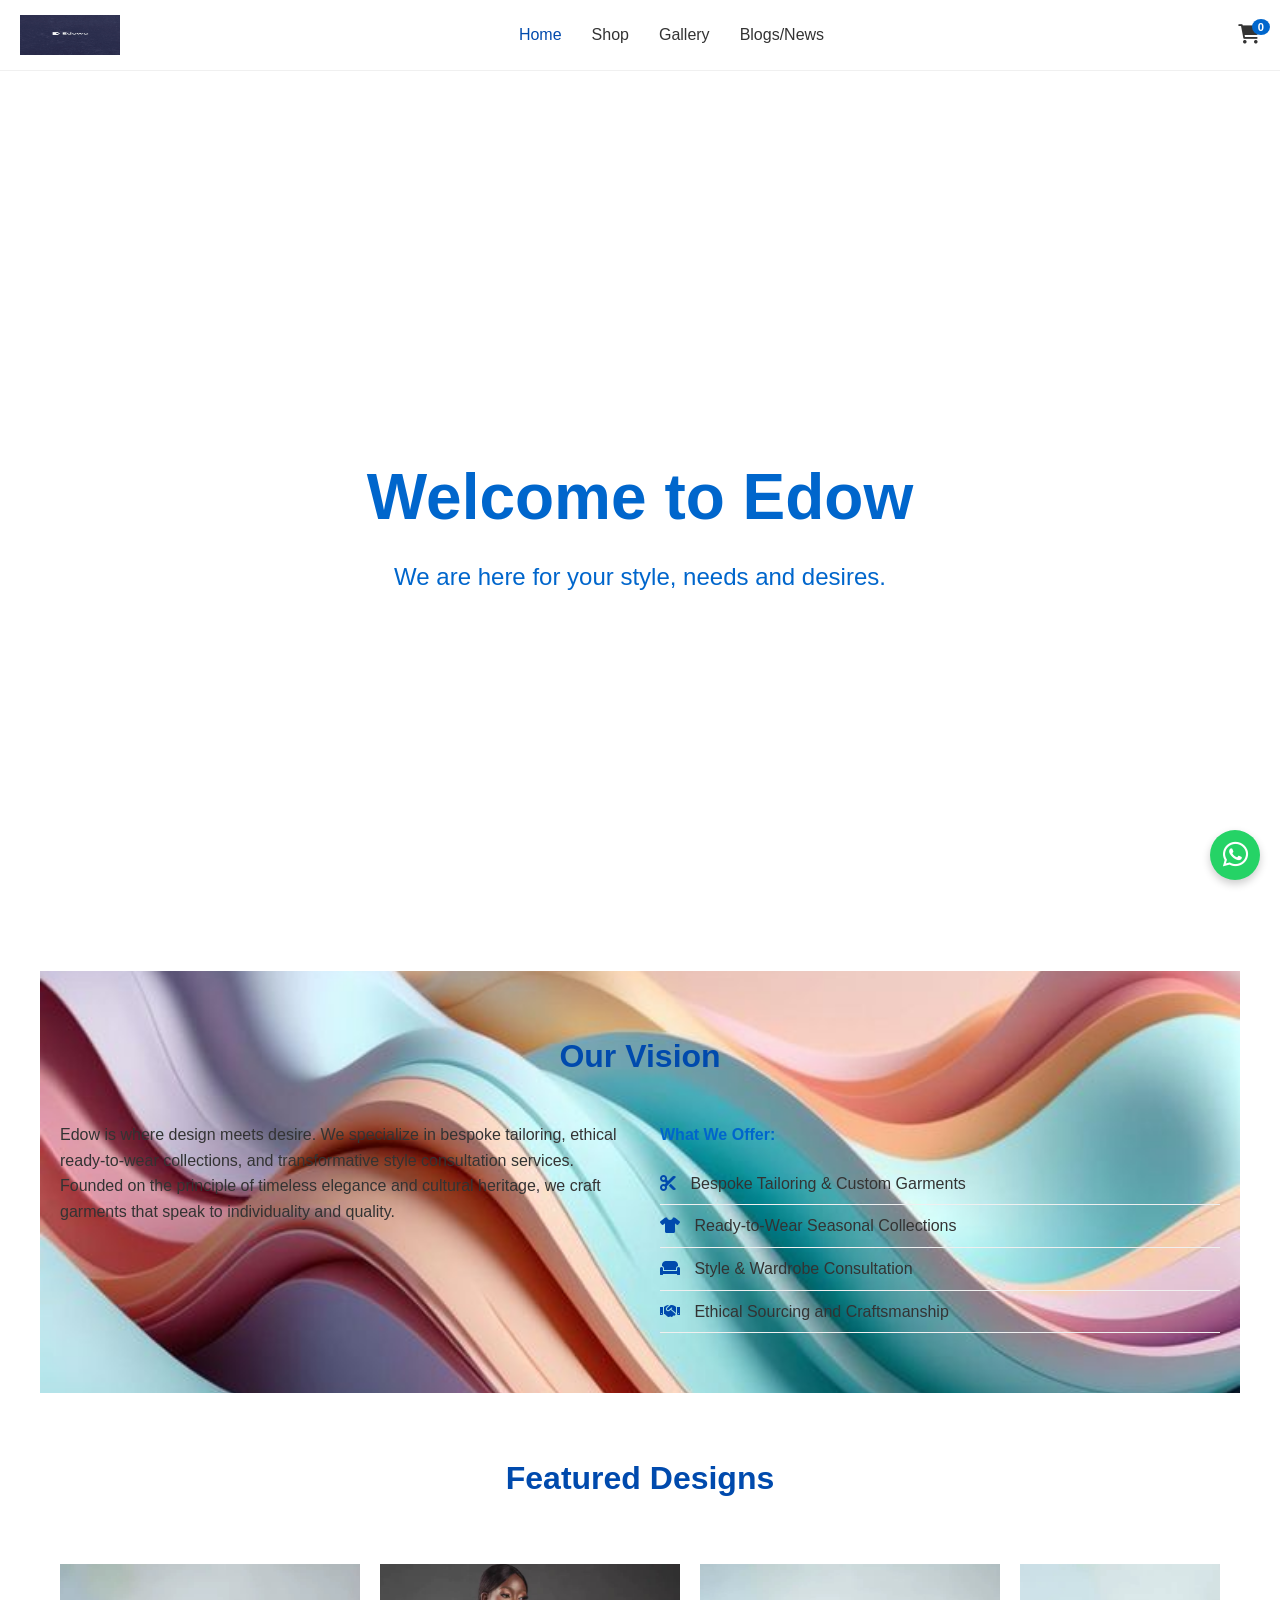
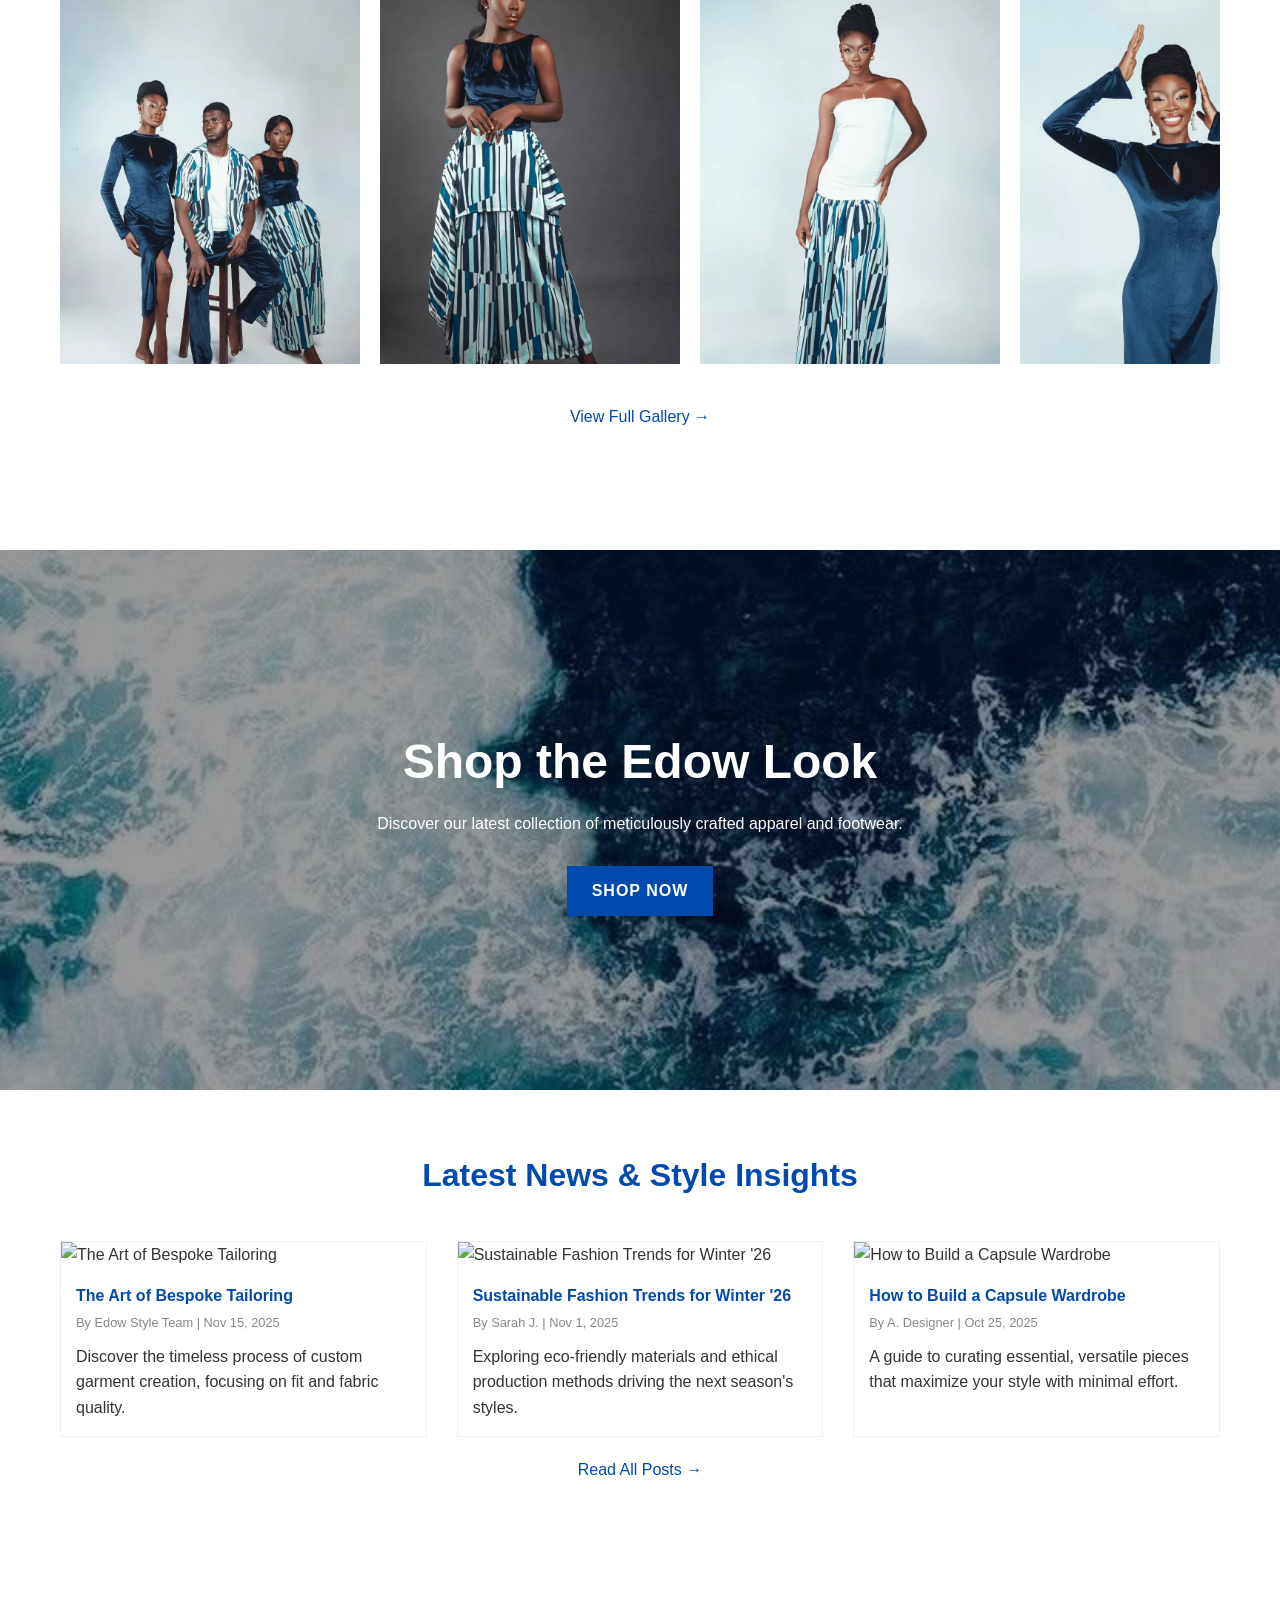
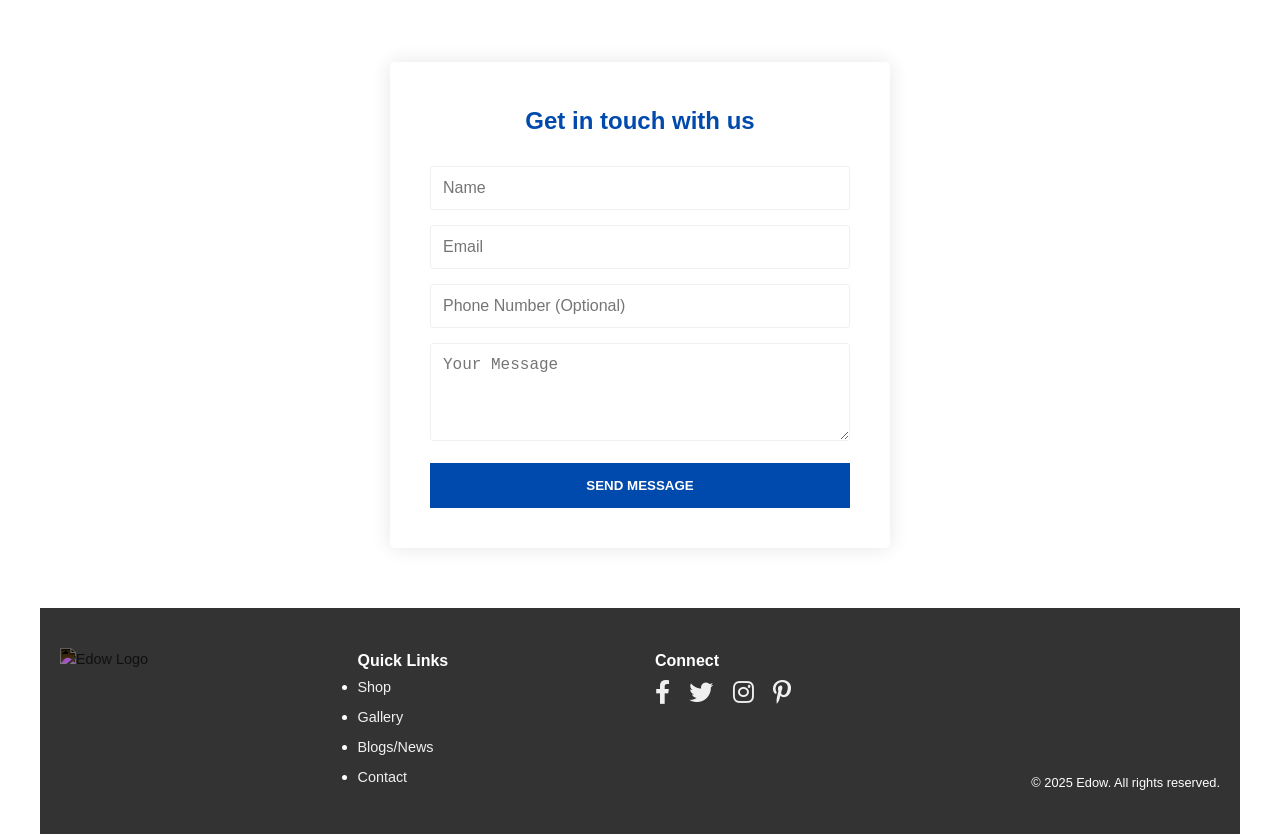
==== index.html @ d836643f "first commit" ====
<!DOCTYPE html>
<html lang="en">
  <head>
    <meta charset="UTF-8" />
    <meta name="viewport" content="width=device-width, initial-scale=1.0" />
    <title>Edow | Welcome to Edow Fashion</title>
    <link rel="stylesheet" href="./CSS/style.css" />
    <link
      rel="stylesheet"
      href="https://cdnjs.cloudflare.com/ajax/libs/font-awesome/6.0.0-beta3/css/all.min.css"
    />
  </head>
  <body>
    <a
      href="https://wa.me/yournumber"
      target="_blank"
      rel="noopener noreferrer"
      class="whatsapp-sticky"
      aria-label="Chat with us on WhatsApp"
    >
      <i class="fab fa-whatsapp"></i>
    </a>

    <header class="main-header">
      <div class="logo">
        <a href="./index.html">
          <img src="./Assests/logo2.jpeg" alt="Edow Logo" width="100" />
        </a>
      </div>
      <nav class="main-nav">
        <ul class="nav-list">
          <li><a href="./index.html" class="active">Home</a></li>
          <li><a href="./shop.html">Shop</a></li>
          <li><a href="./gallery.html">Gallery</a></li>
          <li><a href="./blog.html">Blogs/News</a></li>
        </ul>
      </nav>
      <div class="header-actions">
        <button class="cart-button" aria-label="View Shopping Cart">
          <i class="fas fa-shopping-cart"></i>
          <span id="cart-count">0</span>
        </button>
        <button class="menu-toggle" aria-label="Toggle Navigation Menu">
          <i class="fas fa-bars"></i>
        </button>
      </div>
    </header>

    <main>
      <section class="hero-section">
        <video autoplay muted loop id="hero-video" class="video-background">
          <source src="./Assests/background video.mp4" type="video/mp4" />
          Your browser does not support the video tag.
        </video>
        <div class="hero-content">
          <h1 class="floating-text">Welcome to Edow</h1>
          <h2 class="floating-text">
            We are here for your style, needs and desires.
          </h2>
        </div>
      </section>

      <section class="about-section content-padding">
        <h3>Our Vision</h3>
        <div class="about-grid">
          <div class="about-info">
            <p>
              Edow is where design meets desire. We specialize in bespoke
              tailoring, ethical ready-to-wear collections, and transformative
              style consultation services. Founded on the principle of timeless
              elegance and cultural heritage, we craft garments that speak to
              individuality and quality.
            </p>
          </div>
          <div class="about-services">
            <h4>What We Offer:</h4>
            <ul>
              <li>
                <i class="fas fa-cut"></i> Bespoke Tailoring & Custom Garments
              </li>
              <li>
                <i class="fas fa-tshirt"></i> Ready-to-Wear Seasonal Collections
              </li>
              <li>
                <i class="fas fa-couch"></i> Style & Wardrobe Consultation
              </li>
              <li>
                <i class="fas fa-handshake"></i> Ethical Sourcing and
                Craftsmanship
              </li>
            </ul>
          </div>
        </div>
      </section>

      <section class="gallery-preview content-padding">
        <h3>Featured Designs</h3>
        <div class="horizontal-scroll-gallery" id="home-gallery">
          <div class="gallery-item">
            <img src="./Assests/gallery1.jpeg" alt="Gallery item 1" />
          </div>
          <div class="gallery-item">
            <img src="./Assests/gallery2.jpeg" alt="Gallery item 2" />
          </div>
          <div class="gallery-item">
            <img src="./Assests/gallery3.jpeg" alt="Gallery item 3" />
          </div>
          <div class="gallery-item">
            <img src="./Assests/gallery4.jpeg" alt="Gallery item 4" />
          </div>
          <div class="gallery-item">
            <img src="./Assests/gallery5.jpeg" alt="Gallery item 5" />
          </div>
        </div>
        <p class="section-link">
          <a href="./gallery.html">View Full Gallery &rarr;</a>
        </p>
      </section>

      <section class="shop-preview">
        <div class="shop-slideshow" id="shop-slideshow">
          <div class="shop-content-overlay">
            <h1>Shop the Edow Look</h1>
            <p>
              Discover our latest collection of meticulously crafted apparel and
              footwear.
            </p>
            <a href="./shop.html" class="cta-button">SHOP NOW</a>
          </div>
        </div>
      </section>

      <section class="blog-preview content-padding">
        <h3>Latest News & Style Insights</h3>
        <div class="blog-grid" id="blog-preview-container"></div>
        <p class="section-link">
          <a href="./blog.html">Read All Posts &rarr;</a>
        </p>
      </section>

      <section
        class="contact-section"
        style="background-image: url(./Assests/background\ img3.jpeg)"
      >
        <div class="contact-overlay">
          <h1>Get in touch with us</h1>
          <form id="contact-form">
            <input type="text" name="name" placeholder="Name" required />
            <input type="email" name="email" placeholder="Email" required />
            <input
              type="tel"
              name="phone"
              placeholder="Phone Number (Optional)"
            />
            <textarea
              name="message"
              placeholder="Your Message"
              rows="4"
              required
            ></textarea>
            <button type="submit" class="submit-button">Send Message</button>
          </form>
        </div>
      </section>
    </main>

    <footer class="main-footer">
      <div class="footer-logo">
        <a href="./index.html">
          <img src="edow_logo_white.png" alt="Edow Logo" />
        </a>
      </div>
      <div class="footer-links">
        <h4>Quick Links</h4>
        <ul>
          <li><a href="./shop.html">Shop</a></li>
          <li><a href="./gallery.html">Gallery</a></li>
          <li><a href="./blog.html">Blogs/News</a></li>
          <li><a href="#contact-form">Contact</a></li>
        </ul>
      </div>
      <div class="footer-social">
        <h4>Connect</h4>
        <a href="#" target="_blank" aria-label="Facebook"
          ><i class="fab fa-facebook-f"></i
        ></a>
        <a href="#" target="_blank" aria-label="Twitter"
          ><i class="fab fa-twitter"></i
        ></a>
        <a href="#" target="_blank" aria-label="Instagram"
          ><i class="fab fa-instagram"></i
        ></a>
        <a href="#" target="_blank" aria-label="Pinterest"
          ><i class="fab fa-pinterest-p"></i
        ></a>
      </div>
      <div class="footer-copyright">
        <p>&copy; 2025 Edow. All rights reserved.</p>
      </div>
    </footer>

    <div id="blogModal" class="modal">
      <div class="modal-content">
        <span class="close-button">&times;</span>
        <h2 id="modal-title"></h2>
        <p class="modal-meta">
          By <span id="modal-author"></span> on <span id="modal-date"></span>
        </p>
        <div id="modal-body"></div>
        <a href="blog.html" class="cta-button read-more-modal"
          >Read Full Article &rarr;</a
        >
      </div>
    </div>

    <script src="./JavaScript/apps.js"></script>
  </body>
</html>
---- CSS/style.css ----
/* ---------------------------------- */
/* CSS Variables & Global Resets      */
/* ---------------------------------- */
:root {
  --color-primary: #004aad; /* Deep Blue */
  --color-secondary: #0066cc; /* Vibrant Blue (Accent/Hover) */
  --color-light: #ffffff; /* Pure White */
  --color-dark: #333333; /* Dark Text */
  --color-hover: #f0f0f0; /* Light Hover Background */
  --font-stack: "Arial", sans-serif;
  --max-width: 1200px;
  --content-padding: 60px;
}

* {
  margin: 0;
  padding: 0;
  box-sizing: border-box;
}

body {
  font-family: var(--font-stack);
  line-height: 1.6;
  color: var(--color-dark);
  background-color: var(--color-light);
}

a {
  text-decoration: none;
  color: var(--color-primary);
  transition: color 0.3s ease;
}

a:hover {
  color: var(--color-secondary);
}

.content-padding {
  max-width: var(--max-width);
  margin: 0 auto;
  padding: var(--content-padding) 20px;
}

.cta-button {
  display: inline-block;
  padding: 12px 25px;
  background-color: var(--color-primary);
  color: var(--color-light);
  border: none;
  cursor: pointer;
  text-transform: uppercase;
  font-weight: bold;
  letter-spacing: 1px;
  transition: background-color 0.3s ease;
}

.cta-button:hover {
  background-color: var(--color-secondary);
  color: var(--color-light);
}

/* ---------------------------------- */
/* Header & Navigation                */
/* ---------------------------------- */
.main-header {
  display: flex;
  justify-content: space-between;
  align-items: center;
  padding: 15px 20px;
  background-color: var(--color-light);
  border-bottom: 1px solid var(--color-hover);
  position: sticky;
  top: 0;
  z-index: 1000;
}

.main-header .logo img {
  height: 40px; /* Adjust as needed */
  vertical-align: middle;
}

.nav-list {
  list-style: none;
  display: flex;
}

.nav-list a {
  padding: 10px 15px;
  color: var(--color-dark);
  font-weight: 500;
}

.nav-list a:hover,
.nav-list a.active {
  color: var(--color-primary);
}

.header-actions {
  display: flex;
  align-items: center;
}

.cart-button,
.menu-toggle {
  background: none;
  border: none;
  font-size: 1.2rem;
  cursor: pointer;
  color: var(--color-dark);
  margin-left: 15px;
  position: relative;
}

.cart-button #cart-count {
  position: absolute;
  top: -5px;
  right: -10px;
  background-color: var(--color-secondary);
  color: var(--color-light);
  border-radius: 50%;
  padding: 2px 6px;
  font-size: 0.7rem;
  font-weight: bold;
}

.menu-toggle {
  display: none; /* Hidden on desktop */
}

/* ---------------------------------- */
/* Hero Section                       */
/* ---------------------------------- */
.hero-section {
  position: relative;
  height: 100vh;
  display: flex;
  justify-content: center;
  align-items: center;
  overflow: hidden;
  text-align: center;
}

.video-background {
  position: absolute;
  top: 0;
  left: 0;
  width: 100%;
  height: 100%;
  object-fit: cover;
  z-index: 1;
}

.hero-content {
  position: relative;
  z-index: 2;
  color: var(--color-secondary); /* Text color is cream */
  /* --- REMOVED BOX BACKGROUND AS REQUESTED --- */
  background-color: transparent;
  padding: 0; /* Remove padding associated with the box */
}

.hero-content h1 {
  font-size: 4rem;
  margin-bottom: 10px;
}

.hero-content h2 {
  font-size: 1.5rem;
  font-weight: normal;
}

/* Floating Animation Keyframes */
@keyframes float {
  0% {
    transform: translateY(0px);
    opacity: 0.9;
  }
  50% {
    transform: translateY(-5px);
    opacity: 1;
  }
  100% {
    transform: translateY(0px);
    opacity: 0.9;
  }
}

.floating-text {
  animation: float 4s ease-in-out infinite;
}
.floating-text:nth-child(2) {
  animation-delay: 0.5s; /* Stagger the animation */
}

/* ---------------------------------- */
/* Sections: About, Gallery, Blog     */
/* ---------------------------------- */
h3 {
  text-align: center;
  font-size: 2rem;
  margin-bottom: 40px;
  color: var(--color-primary);
}

/* About Section */
.about-section {
  text-align: center;
  background: url(../Assests/Background\ img1.jpeg) no-repeat center
    center/cover;
}

.about-grid {
  display: flex;
  gap: 40px;
  text-align: left;
}

.about-info,
.about-services {
  flex: 1;
}

.about-services h4 {
  margin-bottom: 15px;
  color: var(--color-secondary);
}

.about-services ul {
  list-style: none;
}

.about-services ul li {
  padding: 8px 0;
  border-bottom: 1px solid var(--color-hover);
}

.about-services ul li i {
  color: var(--color-primary);
  margin-right: 10px;
}

/* Gallery Preview */
.horizontal-scroll-gallery {
  display: flex;
  overflow-x: scroll;
  padding: 20px 0;
  gap: 20px;
  /* Hide scrollbar for aesthetics */
  -ms-overflow-style: none; /* IE and Edge */
}

/* Feature query: apply 'scrollbar-width' only where the browser supports it (e.g., Firefox) */
@supports (scrollbar-width: none) {
  .horizontal-scroll-gallery {
    scrollbar-width: none; /* Firefox */
  }
}

.horizontal-scroll-gallery::-webkit-scrollbar {
  display: none; /* Chrome, Safari, Opera */
}

.gallery-item {
  flex-shrink: 0;
  width: 300px; /* Fixed width for horizontal scroll items */
  cursor: pointer;
  overflow: hidden;
  position: relative;
}

.gallery-item img {
  width: 100%;
  height: 400px;
  object-fit: cover;
  display: block;
  transition: transform 0.3s ease;
}

.gallery-item:hover img {
  transform: scale(1.05); /* Subtle hover for the gallery image */
}

.section-link {
  text-align: center;
  margin-top: 20px;
}

/* Shop Preview (Slideshow) */
.shop-preview {
  height: 60vh;
  overflow: hidden;
  position: relative;
  background: url("../Assests/background\ img3.jpeg") no-repeat center center /
    cover;
  margin-top: var(--content-padding);
}

.shop-slideshow {
  width: 100%;
  height: 100%;
  background-size: cover;
  background-position: center;
  transition: background-image 1s ease-in-out; /* JavaScript handles the image change */
  animation: zoom-pan 20s infinite alternate; /* Subtle Ken Burns effect */
}

@keyframes zoom-pan {
  0% {
    transform: scale(1);
  }
  100% {
    transform: scale(1.05);
  }
}

.shop-content-overlay {
  position: absolute;
  top: 0;
  left: 0;
  width: 100%;
  height: 100%;
  background-color: rgba(0, 0, 0, 0.4);
  display: flex;
  flex-direction: column;
  justify-content: center;
  align-items: center;
  color: var(--color-light);
  text-align: center;
}

.shop-content-overlay h1 {
  font-size: 3rem;
  margin-bottom: 10px;
}

.shop-content-overlay p {
  margin-bottom: 30px;
}

/* Blog Preview */
.blog-grid {
  display: grid;
  grid-template-columns: repeat(3, 1fr);
  gap: 30px;
}

.blog-post-card {
  border: 1px solid var(--color-hover);
  overflow: hidden;
  cursor: pointer;
  transition: box-shadow 0.3s ease;
}

.blog-post-card:hover {
  box-shadow: 0 5px 15px rgba(0, 0, 0, 0.1);
}

.blog-post-card img {
  width: 100%;
  height: 200px;
  object-fit: cover;
}

.blog-content {
  padding: 15px;
}

.blog-content h4 {
  color: var(--color-primary);
  margin-bottom: 5px;
}

.blog-content small {
  display: block;
  color: #888;
  margin-bottom: 10px;
  font-size: 0.8rem;
}

/* ---------------------------------- */
/* Contact Section                    */
/* ---------------------------------- */
.contact-section {
  background-size: cover;
  background-position: center;
  background-attachment: fixed; /* Parallax effect */
  padding: var(--content-padding) 0;
  text-align: center;
  position: relative;
  margin-top: var(--content-padding);
}

.contact-overlay {
  background-color: rgba(255, 255, 255, 0.9);
  max-width: 500px;
  margin: 0 auto;
  padding: 40px;
  border-radius: 5px;
  box-shadow: 0 0 20px rgba(0, 0, 0, 0.1);
}

.contact-overlay h1 {
  color: var(--color-primary);
  margin-bottom: 25px;
}

#contact-form input[type="text"],
#contact-form input[type="email"],
#contact-form input[type="tel"],
#contact-form textarea {
  width: 100%;
  padding: 12px;
  margin-bottom: 15px;
  border: 1px solid var(--color-hover);
  border-radius: 3px;
  font-size: 1rem;
}

#contact-form textarea {
  resize: vertical;
}

.submit-button {
  width: 100%;
  padding: 15px;
  background-color: var(--color-primary);
  color: var(--color-light);
  border: none;
  text-transform: uppercase;
  font-weight: bold;
  cursor: pointer;
  transition: background-color 0.3s ease;
}

.submit-button:hover {
  background-color: var(--color-secondary);
}

/* ---------------------------------- */
/* Sticky WhatsApp                    */
/* ---------------------------------- */
.whatsapp-sticky {
  position: fixed;
  bottom: 20px;
  right: 20px;
  width: 50px;
  height: 50px;
  background-color: #25d366; /* WhatsApp Green */
  color: var(--color-light);
  border-radius: 50%;
  display: flex;
  justify-content: center;
  align-items: center;
  font-size: 1.8rem;
  box-shadow: 0 4px 8px rgba(0, 0, 0, 0.2);
  z-index: 100;
  transition: transform 0.3s ease;
}

.whatsapp-sticky:hover {
  transform: scale(1.1);
}

/* ---------------------------------- */
/* Footer                             */
/* ---------------------------------- */
.main-footer {
  background-color: var(--color-dark);
  color: var(--color-light);
  padding: 40px 20px;
  display: grid;
  grid-template-columns: 1fr 1fr 1fr 1fr;
  gap: 30px;
  max-width: var(--max-width);
  margin: 0 auto;
}

.footer-logo img {
  height: 40px;
  filter: invert(1); /* Makes the logo white against the dark background */
}

.main-footer a {
  color: var(--color-hover);
  display: block;
  margin-bottom: 5px;
  font-size: 0.9rem;
}

.main-footer a:hover {
  color: var(--color-primary);
}

.footer-social a {
  display: inline-block;
  font-size: 1.5rem;
  margin-right: 15px;
}

.footer-copyright {
  grid-column: 4 / 5; /* Position to the bottom right in the 4-column desktop grid */
  text-align: right;
  font-size: 0.8rem;
  align-self: flex-end;
}

/* ---------------------------------- */
/* Modal (Blog Preview)               */
/* ---------------------------------- */
.modal {
  display: none; /* Hidden by default */
  position: fixed;
  z-index: 2000;
  left: 0;
  top: 0;
  width: 100%;
  height: 100%;
  overflow: auto;
  background-color: rgba(0, 0, 0, 0.7);
}

.modal-content {
  background-color: var(--color-light);
  margin: 10% auto; /* 10% from the top and centered */
  padding: 30px;
  border: 1px solid #888;
  width: 80%;
  max-width: 700px;
  position: relative;
  animation-name: animatetop;
  animation-duration: 0.4s;
}

@keyframes animatetop {
  from {
    top: -300px;
    opacity: 0;
  }
  to {
    top: 0;
    opacity: 1;
  }
}

.close-button {
  color: #aaa;
  float: right;
  font-size: 28px;
  font-weight: bold;
}

.close-button:hover,
.close-button:focus {
  color: #000;
  text-decoration: none;
  cursor: pointer;
}

.modal-meta {
  font-size: 0.9rem;
  color: #888;
  margin-bottom: 15px;
}

.read-more-modal {
  margin-top: 20px;
}

/* ---------------------------------- */
/* MEDIA QUERIES (Responsiveness)     */
/* ---------------------------------- */

/* Tablet & Smaller Desktop (Max Width 992px) */
@media (max-width: 992px) {
  .nav-list a {
    padding: 10px 10px;
  }

  .hero-content h1 {
    font-size: 3rem;
  }

  .about-grid {
    flex-direction: column;
  }

  .blog-grid {
    grid-template-columns: repeat(2, 1fr);
  }

  .main-footer {
    grid-template-columns: repeat(2, 1fr);
  }

  .footer-copyright {
    grid-column: 1 / 3;
    text-align: center;
    margin-top: 20px;
  }
}

/* Mobile (Max Width 600px) */
@media (max-width: 600px) {
  /* Header & Mobile Menu */
  .menu-toggle {
    display: block; /* Show hamburger */
  }

  .main-nav {
    /* Hide menu by default */
    display: none;
    position: absolute;
    top: 70px; /* Below the header */
    left: 0;
    width: 100%;
    background-color: var(--color-light);
    border-top: 1px solid var(--color-hover);
    padding-bottom: 10px;
    z-index: 999;
  }

  .main-nav.open {
    display: block; /* Show menu when JS toggles the 'open' class */
  }

  .nav-list {
    flex-direction: column;
    text-align: center;
  }

  .nav-list li {
    border-bottom: 1px solid var(--color-hover);
  }

  .nav-list a {
    display: block;
    padding: 15px 0;
  }

  /* Hero */
  .hero-section {
    height: 70vh;
  }

  .hero-content h1 {
    font-size: 2rem;
  }

  .hero-content h2 {
    font-size: 1.2rem;
  }

  /* Sections */
  .content-padding {
    padding: 40px 15px;
  }

  .blog-grid {
    grid-template-columns: 1fr; /* Single column on mobile */
  }

  /* Footer */
  .main-footer {
    grid-template-columns: 1fr;
    text-align: center;
  }

  .footer-copyright {
    grid-column: 1 / 2;
    order: 10; /* Move copyright to the very bottom */
  }

  .footer-social {
    order: 1; /* Move social media up */
    margin-bottom: 20px;
  }
}
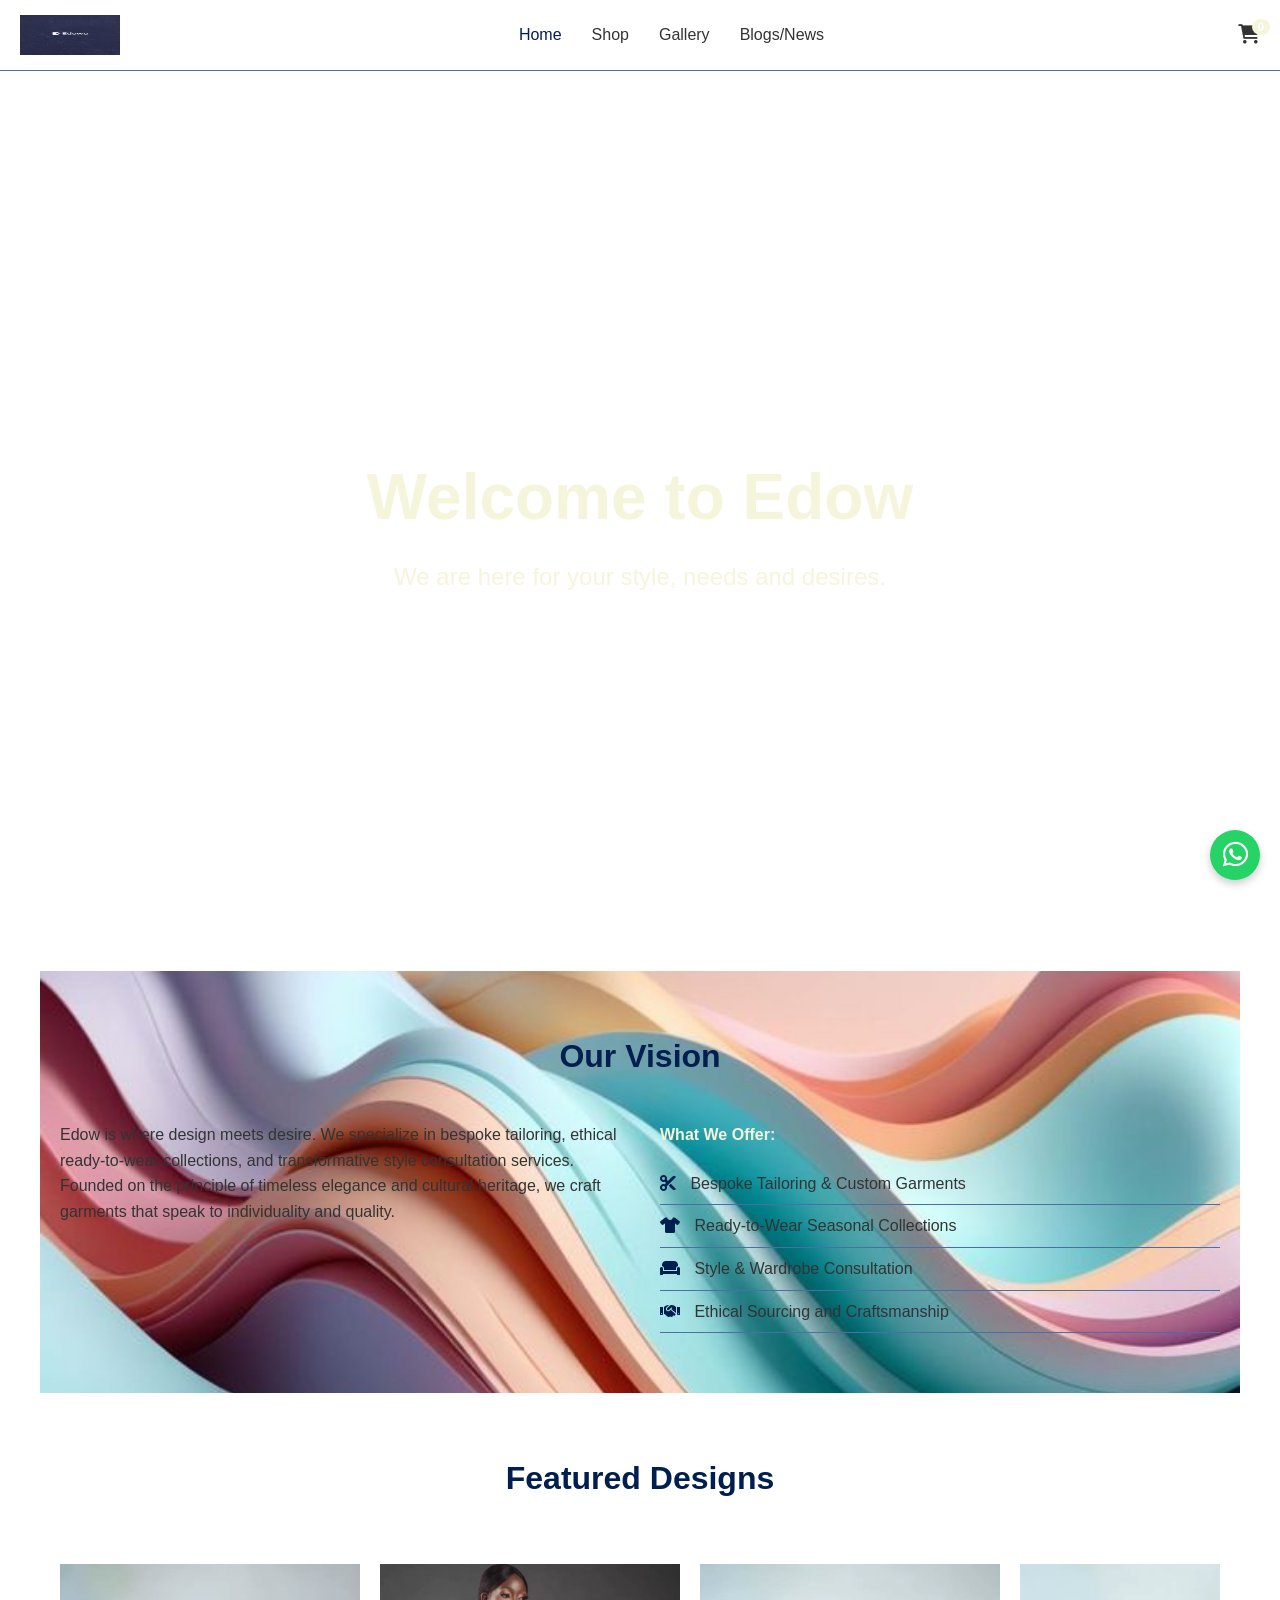
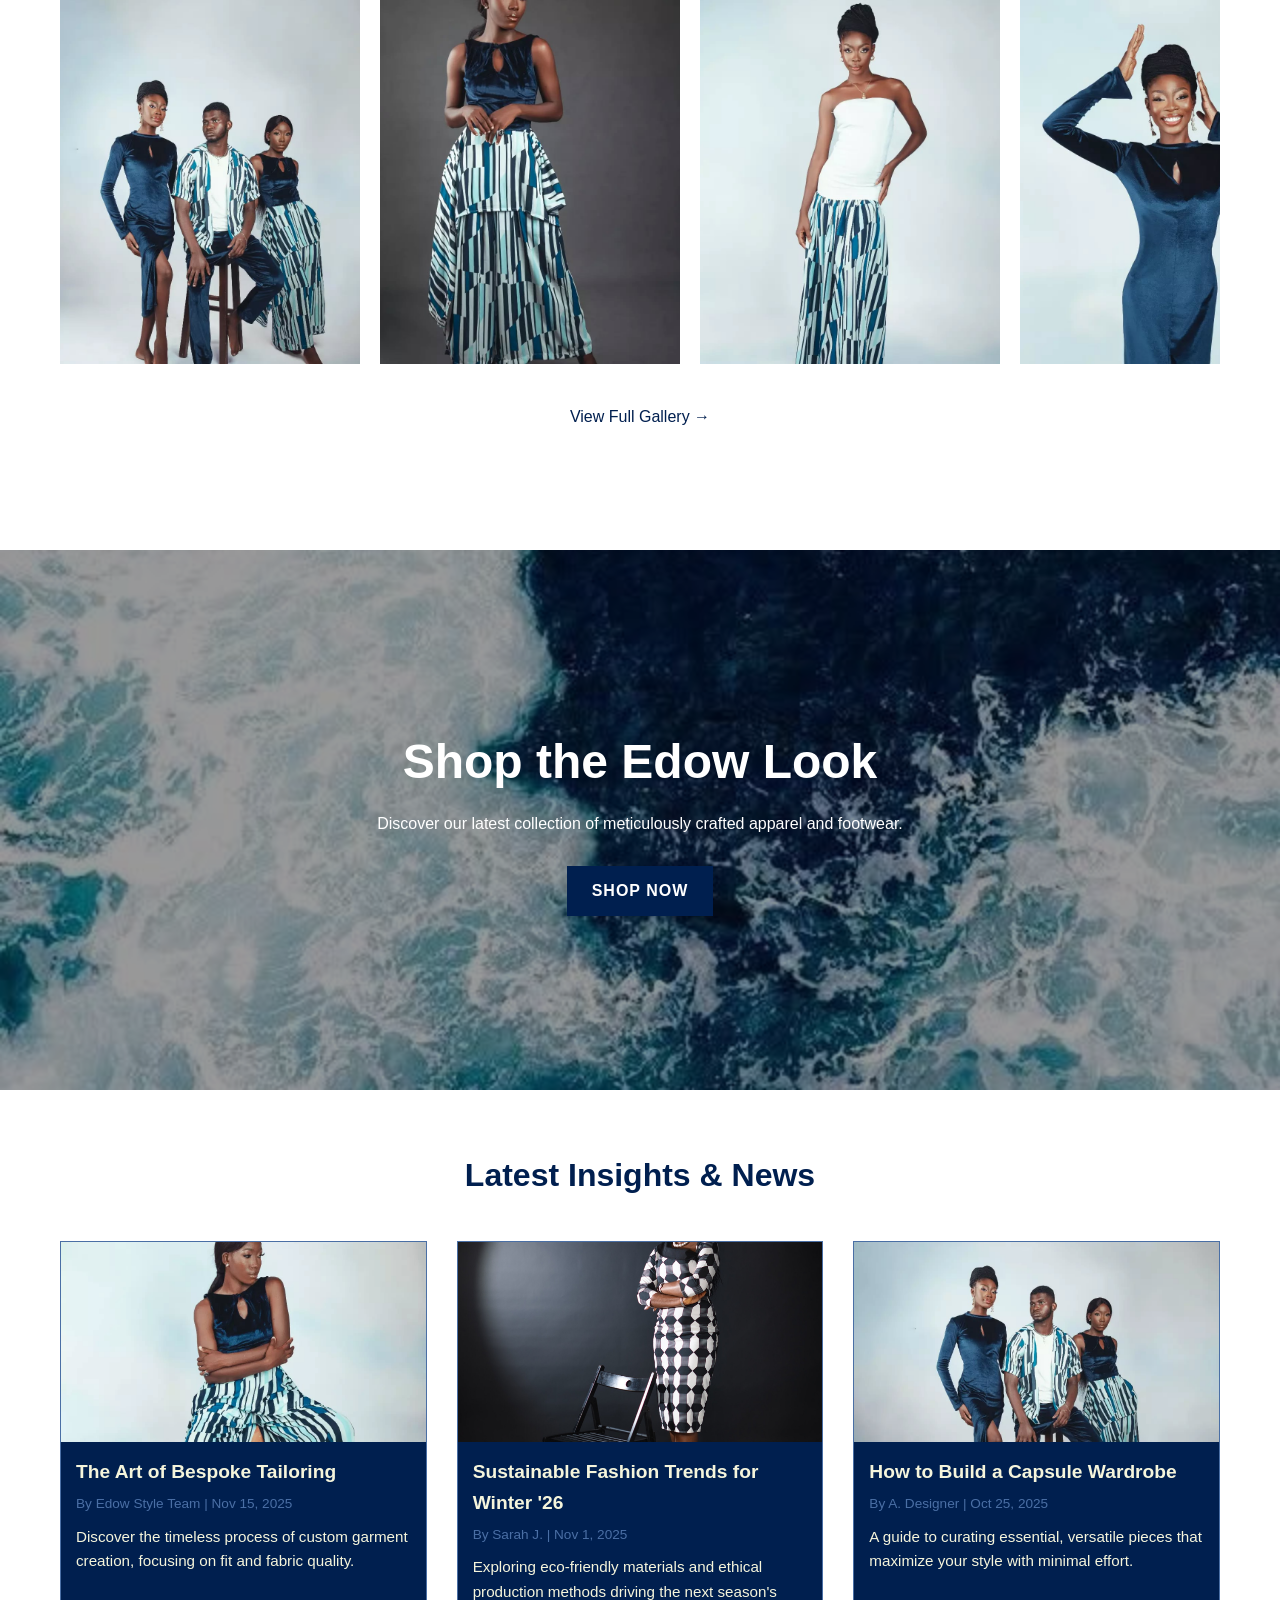
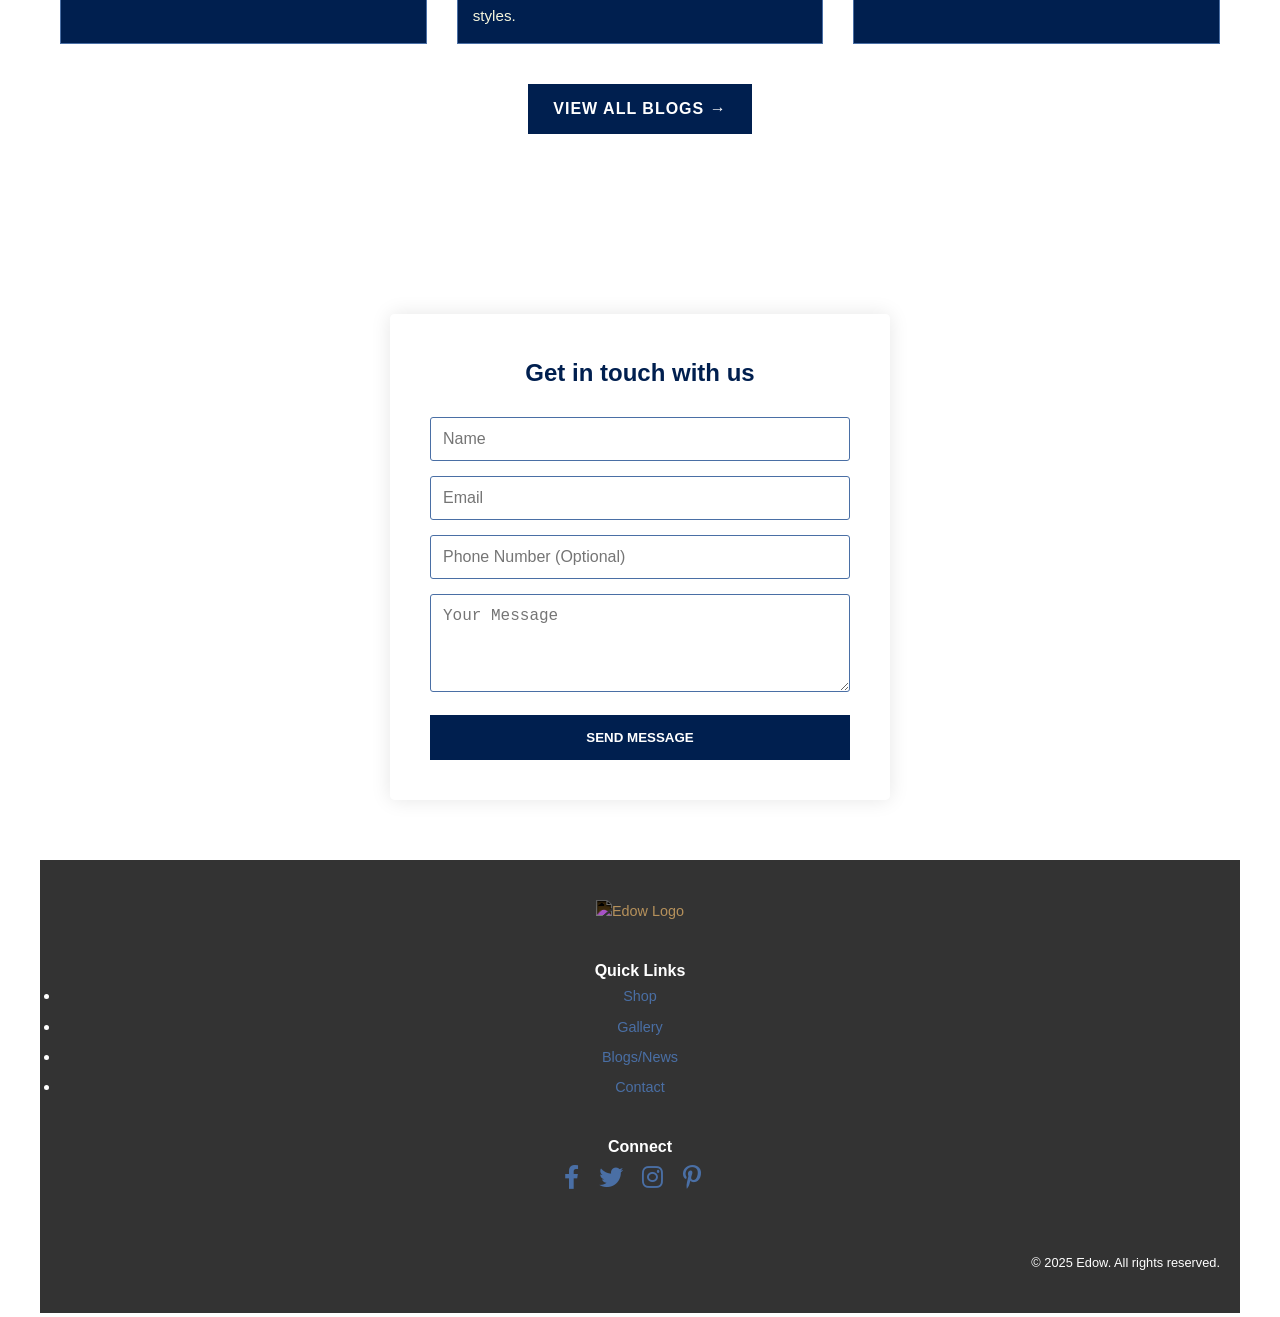
==== commit c0cde031: "First-Changes" ====
--- a/index.html
+++ b/index.html
@@ -130,12 +130,36 @@
         </div>
       </section>
 
-      <section class="blog-preview content-padding">
-        <h3>Latest News & Style Insights</h3>
-        <div class="blog-grid" id="blog-preview-container"></div>
-        <p class="section-link">
-          <a href="./blog.html">Read All Posts &rarr;</a>
-        </p>
+      <section class="blog-preview-section content-padding">
+        <h3>Latest Insights & News</h3>
+
+        <div id="blog-preview-container" class="blog-grid"></div>
+
+        <div class="section-link">
+          <a href="blog.html" class="cta-button">View All Blogs &rarr;</a>
+        </div>
+
+        <div id="blogModal" class="modal">
+          <div class="modal-content">
+            <span class="close-button" id="close-blog-modal">&times;</span>
+            <img
+              id="modal-image"
+              src=""
+              alt="Blog Post Image"
+              style="
+                width: 100%;
+                height: auto;
+                display: block;
+                margin-bottom: 20px;
+              "
+            />
+            <h2 id="modal-title"></h2>
+            <p class="modal-meta">
+              By <span id="modal-author"></span> | <span id="modal-date"></span>
+            </p>
+            <div id="modal-body"></div>
+          </div>
+        </div>
       </section>
 
       <section
--- a/CSS/style.css
+++ b/CSS/style.css
@@ -2,11 +2,12 @@
 /* CSS Variables & Global Resets      */
 /* ---------------------------------- */
 :root {
-  --color-primary: #004aad; /* Deep Blue */
-  --color-secondary: #0066cc; /* Vibrant Blue (Accent/Hover) */
+  --color-primary: #001f4f; /* Deep Blue */
+  --color-secondary: #f5f5dc; /* Vibrant Blue (Accent/Hover) */
   --color-light: #ffffff; /* Pure White */
   --color-dark: #333333; /* Dark Text */
-  --color-hover: #f0f0f0; /* Light Hover Background */
+  --color-accent: #0066cc; /* Vibrant Blue for links/CTAs */
+  --color-hover: #4a6fa5; /* Lighter Navy/Blue-Gray */
   --font-stack: "Arial", sans-serif;
   --max-width: 1200px;
   --content-padding: 60px;
@@ -337,28 +338,33 @@
   margin-bottom: 30px;
 }
 
-/* Blog Preview */
+/* Blog Preview Styles */
 .blog-grid {
   display: grid;
   grid-template-columns: repeat(3, 1fr);
   gap: 30px;
+  margin-bottom: 40px;
 }
 
 .blog-post-card {
   border: 1px solid var(--color-hover);
+  background-color: var(--color-primary); /* Use Navy for card background */
   overflow: hidden;
   cursor: pointer;
-  transition: box-shadow 0.3s ease;
+  transition: box-shadow 0.3s ease, transform 0.2s ease;
+  text-align: left;
 }
 
 .blog-post-card:hover {
-  box-shadow: 0 5px 15px rgba(0, 0, 0, 0.1);
+  box-shadow: 0 8px 20px rgba(0, 0, 0, 0.2);
+  transform: translateY(-5px);
 }
 
 .blog-post-card img {
   width: 100%;
   height: 200px;
   object-fit: cover;
+  display: block;
 }
 
 .blog-content {
@@ -366,15 +372,34 @@
 }
 
 .blog-content h4 {
-  color: var(--color-primary);
+  color: var(--color-secondary); /* Title is Cream */
+  font-size: 1.2rem;
   margin-bottom: 5px;
 }
 
-.blog-content small {
+.blog-content .post-meta {
   display: block;
-  color: #888;
+  color: var(--color-hover); /* Date and Author are Light Navy */
   margin-bottom: 10px;
-  font-size: 0.8rem;
+  font-size: 0.85rem;
+}
+
+.blog-content p {
+  color: var(--color-secondary); /* Short text is Cream */
+  font-size: 0.95rem;
+}
+
+/* Modal Styling (Ensure it works with the dark theme) */
+.modal-content {
+  background-color: var(--color-primary);
+  color: var(--color-secondary);
+  /* ... (rest of modal-content from style.css) ... */
+}
+
+.modal-meta {
+  font-size: 1rem;
+  color: var(--color-hover);
+  margin-bottom: 20px;
 }
 
 /* ---------------------------------- */
@@ -655,23 +680,33 @@
     padding: 40px 15px;
   }
 
+  /* .blog-grid {
+    grid-template-columns: 1fr; Single column on mobile */
+}
+
+/* Responsive adjustments for the grid */
+@media (max-width: 992px) {
   .blog-grid {
-    grid-template-columns: 1fr; /* Single column on mobile */
-  }
-
-  /* Footer */
-  .main-footer {
+    grid-template-columns: repeat(2, 1fr);
+  }
+}
+@media (max-width: 600px) {
+  .blog-grid {
     grid-template-columns: 1fr;
-    text-align: center;
-  }
-
-  .footer-copyright {
-    grid-column: 1 / 2;
-    order: 10; /* Move copyright to the very bottom */
-  }
-
-  .footer-social {
-    order: 1; /* Move social media up */
-    margin-bottom: 20px;
-  }
-}
+  }
+}
+/* Footer */
+.main-footer {
+  grid-template-columns: 1fr;
+  text-align: center;
+}
+
+.footer-copyright {
+  grid-column: 1 / 2;
+  order: 10; /* Move copyright to the very bottom */
+}
+
+.footer-social {
+  order: 1; /* Move social media up */
+  margin-bottom: 20px;
+}
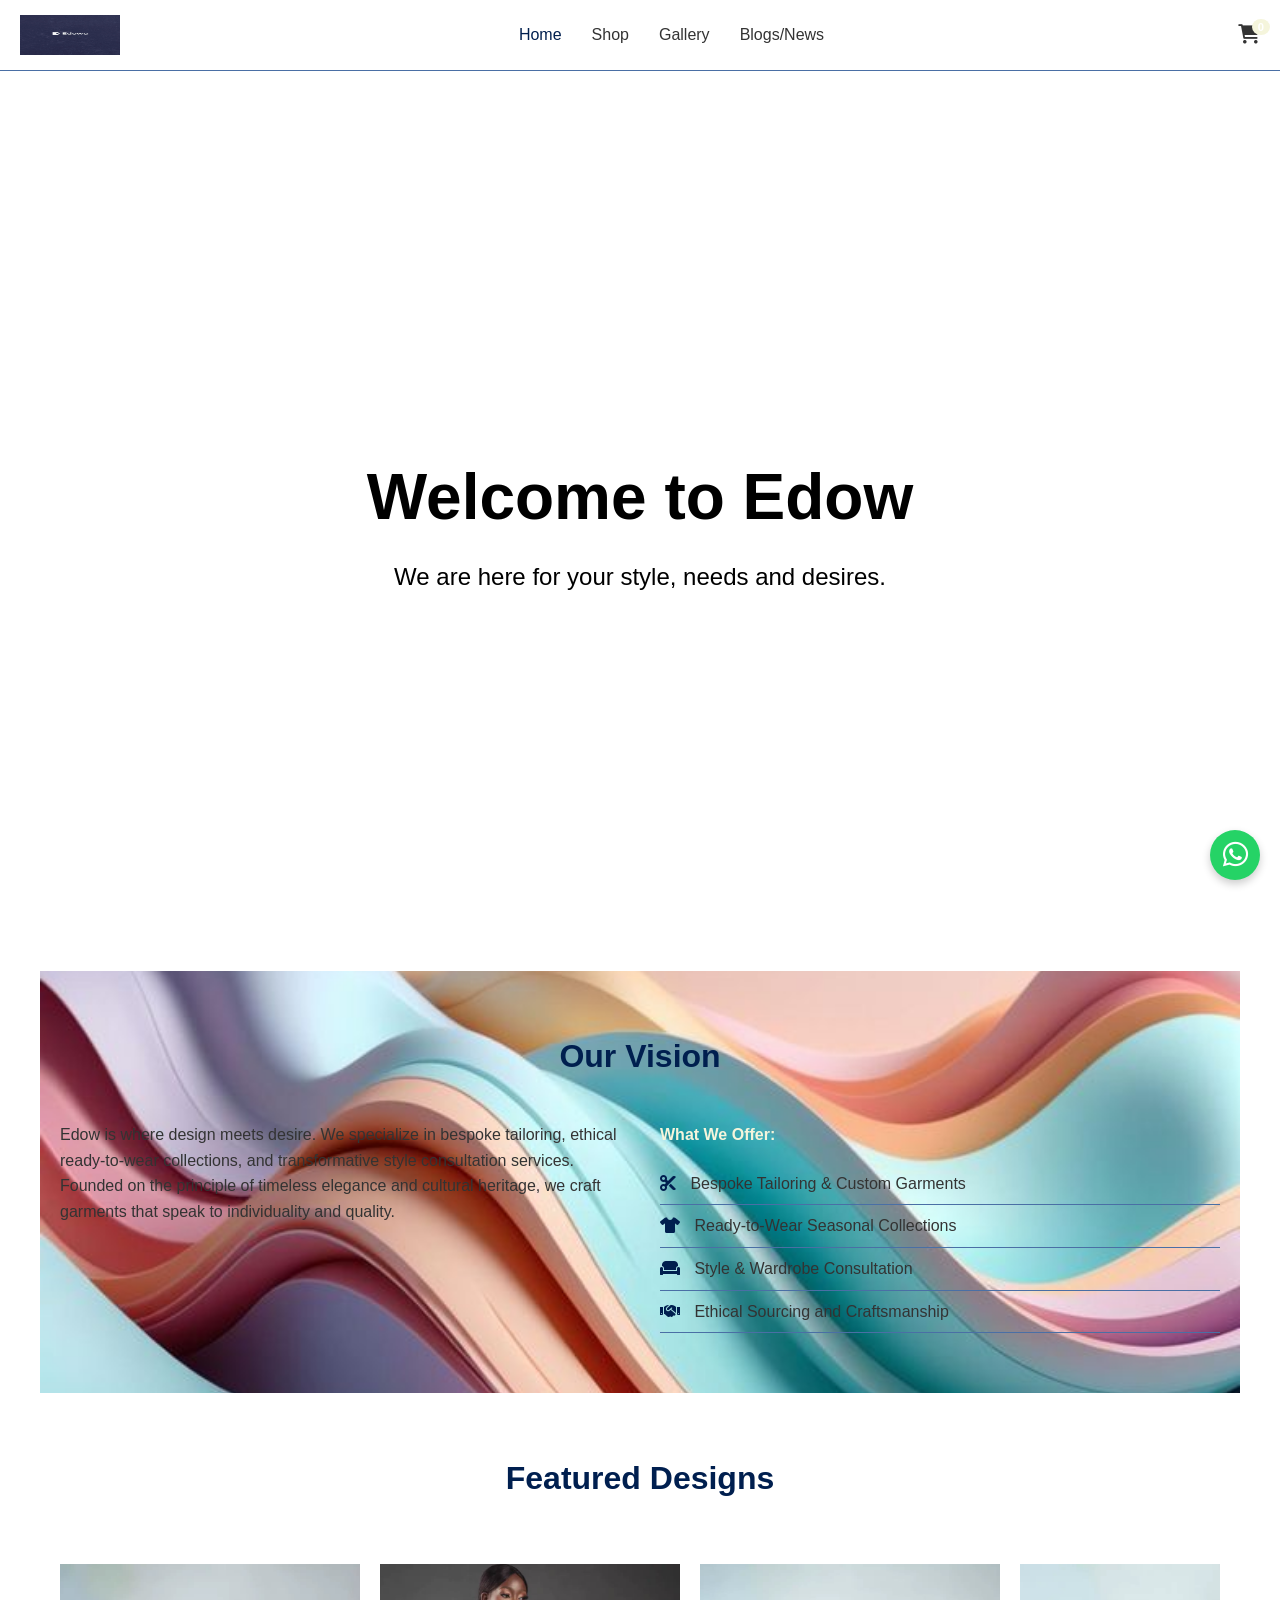
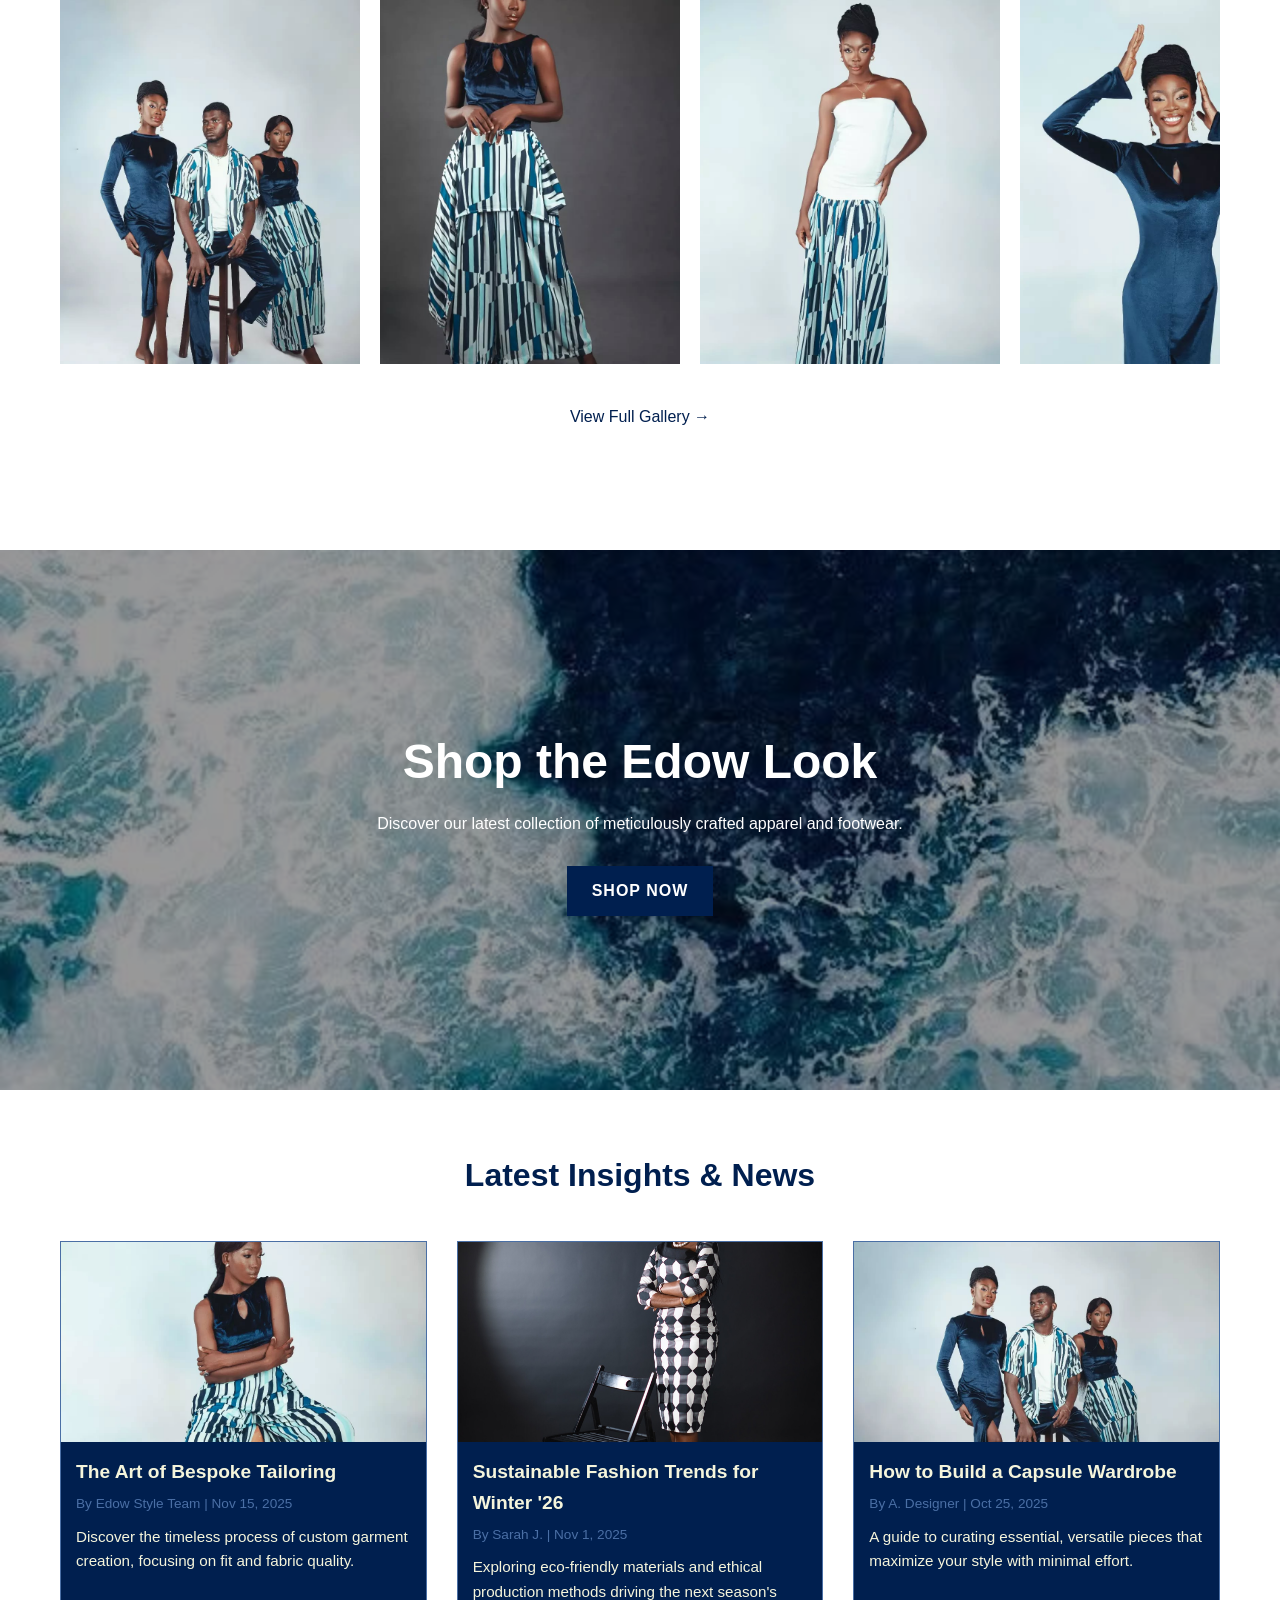
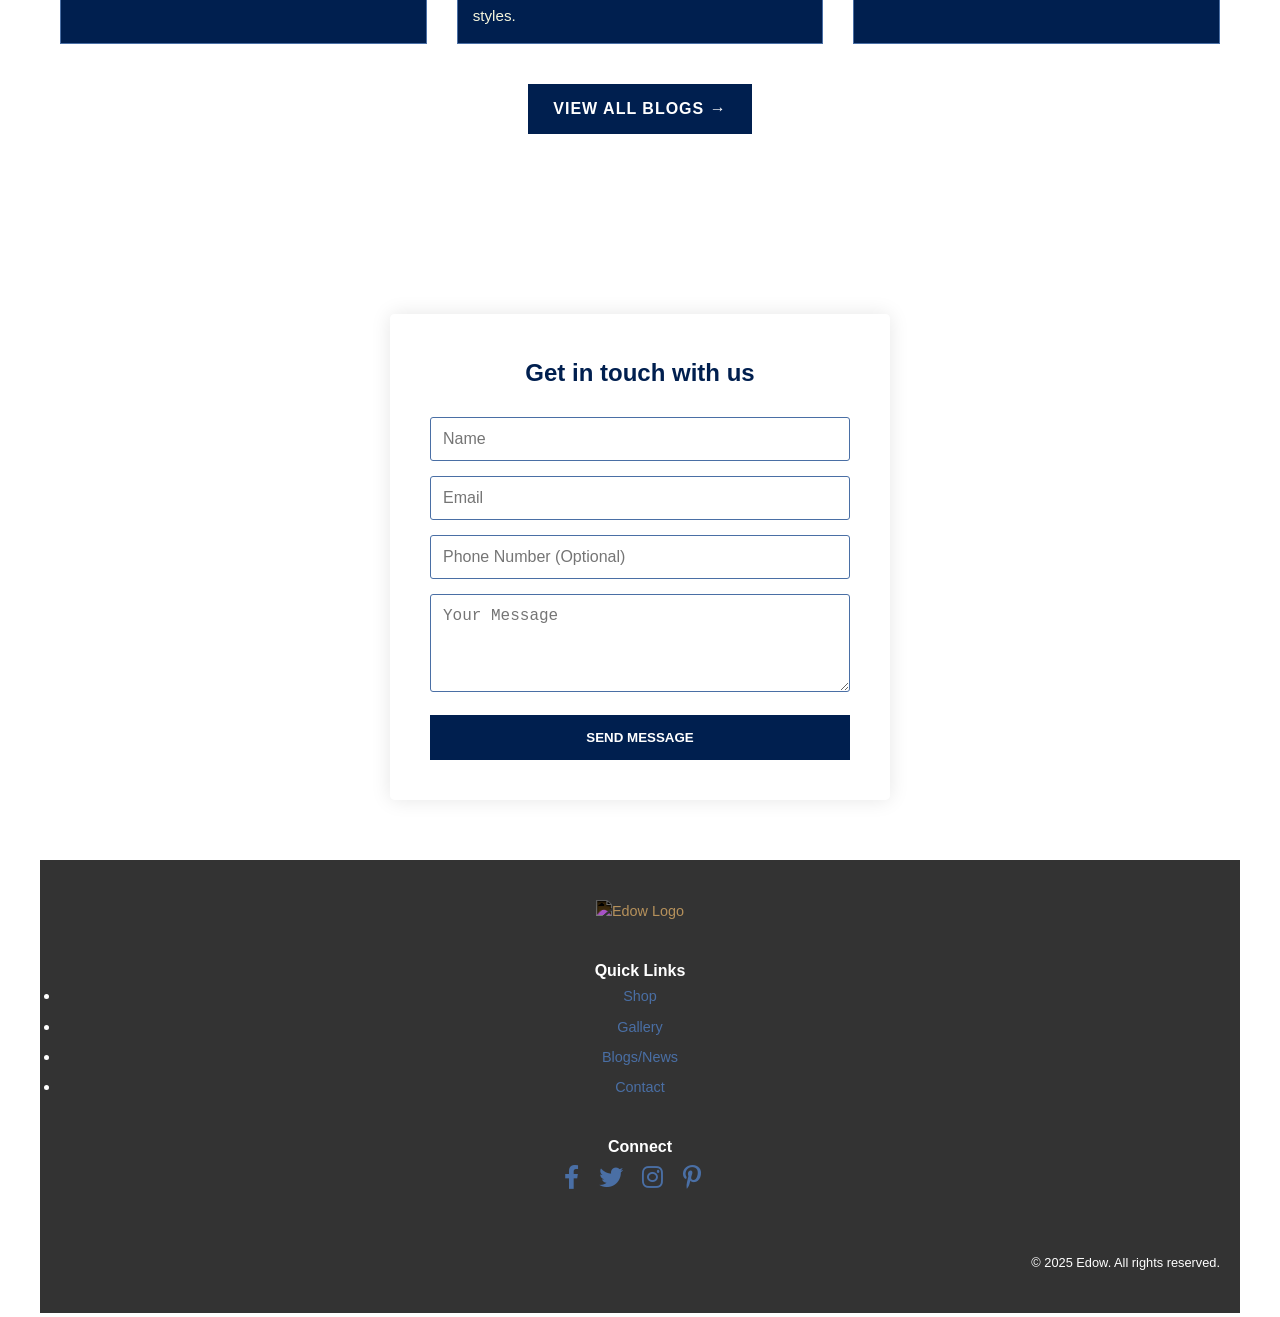
==== commit 03d27cd0: "Second CHange Hero section" ====
--- a/index.html
+++ b/index.html
@@ -1,4 +1,4 @@
-<!DOCTYPE html>
+<!doctype html>
 <html lang="en">
   <head>
     <meta charset="UTF-8" />
@@ -49,7 +49,7 @@
     <main>
       <section class="hero-section">
         <video autoplay muted loop id="hero-video" class="video-background">
-          <source src="./Assests/background video.mp4" type="video/mp4" />
+          <source src="./Assests/background video 4.mp4" type="video/mp4" />
           Your browser does not support the video tag.
         </video>
         <div class="hero-content">
--- a/CSS/style.css
+++ b/CSS/style.css
@@ -11,6 +11,7 @@
   --font-stack: "Arial", sans-serif;
   --max-width: 1200px;
   --content-padding: 60px;
+  --color-prime: #000000;
 }
 
 * {
@@ -154,7 +155,7 @@
 .hero-content {
   position: relative;
   z-index: 2;
-  color: var(--color-secondary); /* Text color is cream */
+  color: var(--color-prime); /* Text color is cream */
   /* --- REMOVED BOX BACKGROUND AS REQUESTED --- */
   background-color: transparent;
   padding: 0; /* Remove padding associated with the box */
@@ -351,7 +352,9 @@
   background-color: var(--color-primary); /* Use Navy for card background */
   overflow: hidden;
   cursor: pointer;
-  transition: box-shadow 0.3s ease, transform 0.2s ease;
+  transition:
+    box-shadow 0.3s ease,
+    transform 0.2s ease;
   text-align: left;
 }
 
